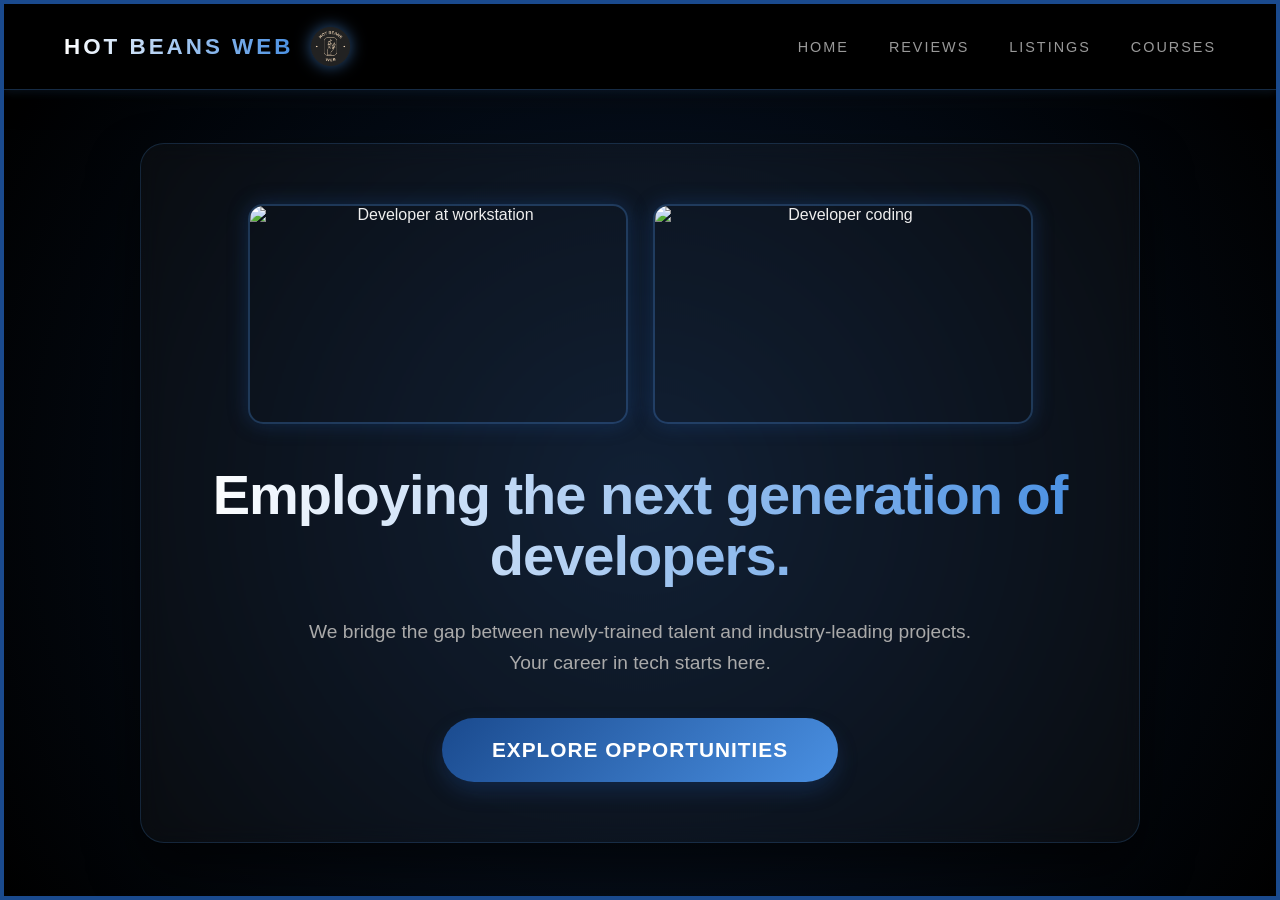
==== hotbeanweb/index.html @ d097a7c8 "Add files via upload" ====
<!DOCTYPE html>
<html lang="en">
<head>
    <meta charset="UTF-8">
    <meta name="viewport" content="width=device-width, initial-scale=1.0">
    <title>Hot Beans Web - Home</title>
    <link rel="stylesheet" href="style.css">
    <style>
        /* High-Budget Hero Overrides */
        .content {
            background: radial-gradient(circle at center, #0a192f 0%, #000 100%);
            justify-content: center; /* Centers the hero vertically */
        }

        .hero-card {
            background: rgba(255, 255, 255, 0.03);
            backdrop-filter: blur(12px);
            border: 1px solid rgba(74, 144, 226, 0.2);
            border-radius: 24px;
            padding: 60px;
            max-width: 1000px;
            width: 90%;
            text-align: center;
            box-shadow: 0 25px 50px rgba(0, 0, 0, 0.6);
        }

        .hero-images { 
            display: flex; 
            gap: 25px; 
            justify-content: center; 
            margin-bottom: 40px; 
            flex-wrap: wrap; 
        }

        .hero-img { 
            width: 380px; 
            height: 220px; 
            object-fit: cover; 
            border-radius: 15px; 
            border: 2px solid rgba(74, 144, 226, 0.3);
            box-shadow: 0 0 20px rgba(26, 74, 142, 0.4);
            transition: transform 0.4s ease, border-color 0.4s ease;
        }

        .hero-img:hover {
            transform: scale(1.03);
            border-color: #4a90e2;
            box-shadow: 0 0 30px rgba(74, 144, 226, 0.6);
        }

        .main-title {
            font-size: 3.5em;
            font-weight: 800;
            letter-spacing: -1px;
            background: linear-gradient(to right, #ffffff, #4a90e2);
            -webkit-background-clip: text;
            -webkit-text-fill-color: transparent;
            margin-bottom: 30px;
            line-height: 1.1;
        }

        /* Large Action Button */
        .btn-hero {
            padding: 20px 50px;
            font-size: 1.3em;
            background: linear-gradient(135deg, #1a4a8e 0%, #4a90e2 100%);
            border: none;
            box-shadow: 0 10px 20px rgba(26, 74, 142, 0.3);
            border-radius: 50px; /* Rounded pill shape */
            text-transform: uppercase;
            letter-spacing: 1px;
        }

        .btn-hero:hover {
            box-shadow: 0 0 30px rgba(74, 144, 226, 0.5);
            transform: translateY(-3px) scale(1.05);
        }

        @media (max-width: 768px) {
            .main-title { font-size: 2.2em; }
            .hero-img { width: 100%; height: auto; }
        }
    </style>
</head>
<body>

    <div class="container">
        <header>
            <div class="logo-area">
                <div class="logo-text">Hot Beans Web</div>
                <img src="Black Coffee Beans Circle Sticker (1).png" alt="Logo" class="logo-img">
            </div>
            <nav class="nav-bar">
                <a href="index.html">Home</a>
                <a href="reviews.html">Reviews</a>
                <a href="listings.html">Listings</a>
                <a href="courses.html">Courses</a>
            </nav>
        </header>

        <div class="content">
            <div class="hero-card">
                <div class="hero-images">
                    <img src="index1.png" alt="Developer at workstation" class="hero-img">
                    <img src="index2.png" alt="Developer coding" class="hero-img">
                </div>
                
                <h1 class="main-title">Employing the next generation of developers.</h1>
                <p style="font-size: 1.2em; color: #aaa; margin-bottom: 40px; max-width: 700px; margin-left: auto; margin-right: auto;">
                    We bridge the gap between newly-trained talent and industry-leading projects. 
                    Your career in tech starts here.
                </p>
                
                <a href="listings.html" class="btn btn-hero">Explore Opportunities</a>
            </div>
        </div>
    </div>

</body>
</html>
---- hotbeanweb/style.css ----
/* Global Reset and Full Screen Setup */
* {
    box-sizing: border-box;
}

body, html { 
    margin: 0; 
    padding: 0; 
    width: 100%; 
    height: 100%; 
    font-family: 'Segoe UI', Tahoma, Geneva, Verdana, sans-serif; 
    /* Black background with a subtle blue grid pattern */
    background-color: #000;
    background-image: 
        linear-gradient(to right, rgba(26, 74, 142, 0.1) 1px, transparent 1px),
        linear-gradient(to bottom, rgba(26, 74, 142, 0.1) 1px, transparent 1px);
    background-size: 40px 40px;
    color: #eee;
}

/* The Main Container Frame */
.container { 
    width: 100vw; 
    height: 100vh; 
    display: flex;
    flex-direction: column;
    /* Neon Blue Border */
    border: 4px solid #1a4a8e; 
    box-shadow: 0 0 15px rgba(26, 74, 142, 0.5);
    overflow: hidden; 
    background: rgba(0, 0, 0, 0.8); /* Slight transparency to see the grid */
}

/* Header & Navigation */
/* Futuristic Navigation Bar */
header { 
    padding: 20px 60px; 
    display: flex; 
    justify-content: space-between; 
    align-items: center; 
    /* Glassmorphism Effect */
    background: rgba(0, 0, 0, 0.4);
    backdrop-filter: blur(20px);
    -webkit-backdrop-filter: blur(20px);
    /* Neon Blue Bottom Border with Glow */
    border-bottom: 1px solid rgba(74, 144, 226, 0.3);
    box-shadow: 0 4px 30px rgba(0, 0, 0, 0.5), 0 1px 10px rgba(74, 144, 226, 0.2);
    z-index: 1000;
    flex-shrink: 0;
}

.logo-area {
    display: flex;
    align-items: center;
    gap: 15px;
}

.logo-text { 
    font-weight: 900; 
    text-transform: uppercase;
    letter-spacing: 3px;
    background: linear-gradient(to right, #fff, #4a90e2);
    -webkit-background-clip: text;
    -webkit-text-fill-color: transparent;
    font-size: 1.4em; 
}

.logo-img { 
    height: 45px; 
    width: auto; 
    filter: drop-shadow(0 0 8px rgba(74, 144, 226, 0.6));
}

/* Futuristic Nav Links */
.nav-bar { 
    display: flex; 
    gap: 40px; 
}

.nav-bar a {
    text-decoration: none;
    color: rgba(255, 255, 255, 0.6);
    font-weight: 500;
    font-size: 0.9em;
    text-transform: uppercase;
    letter-spacing: 2px;
    position: relative;
    transition: all 0.3s ease;
}

/* Hover "Scanning Line" Animation */
.nav-bar a::after {
    content: '';
    position: absolute;
    bottom: -8px;
    left: 0;
    width: 0;
    height: 2px;
    background: #4a90e2;
    box-shadow: 0 0 10px #4a90e2;
    transition: width 0.3s ease;
}

.nav-bar a:hover {
    color: #fff;
    text-shadow: 0 0 10px rgba(255, 255, 255, 0.5);
}

.nav-bar a:hover::after {
    width: 100%;
}

/* Main Content Area */
.content {
    flex-grow: 1;
    padding: 40px;
    overflow-y: auto;
    display: flex;
    flex-direction: column;
    align-items: center;
}

/* Reusable Card Style for Jobs/Reviews */
.card, .review-card, .job-row, .job-detail-card, .form-card {
    background: #111;
    border: 1px solid #1a4a8e;
    border-radius: 10px;
    padding: 25px;
    margin-bottom: 20px;
    width: 100%;
    max-width: 900px;
    box-shadow: 0 5px 15px rgba(0,0,0,0.5);
}

/* Typography */
h1, h2, h3 { color: #4a90e2; }
p { color: #ccc; line-height: 1.6; }

/* Button Styling */
.btn, .apply-btn, .btn-down, .btn-apply { 
    display: inline-block;
    background: #1a4a8e; 
    color: white; 
    text-decoration: none; 
    padding: 12px 30px; 
    border-radius: 5px; 
    font-weight: bold;
    border: none;
    cursor: pointer;
    transition: all 0.3s;
    text-align: center;
}

.btn:hover, .apply-btn:hover {
    background: #4a90e2;
    box-shadow: 0 0 15px rgba(74, 144, 226, 0.6);
    transform: translateY(-2px);
}

/* Form Inputs */
input {
    background: #222;
    border: 1px solid #1a4a8e;
    color: white;
    padding: 10px;
    border-radius: 4px;
}
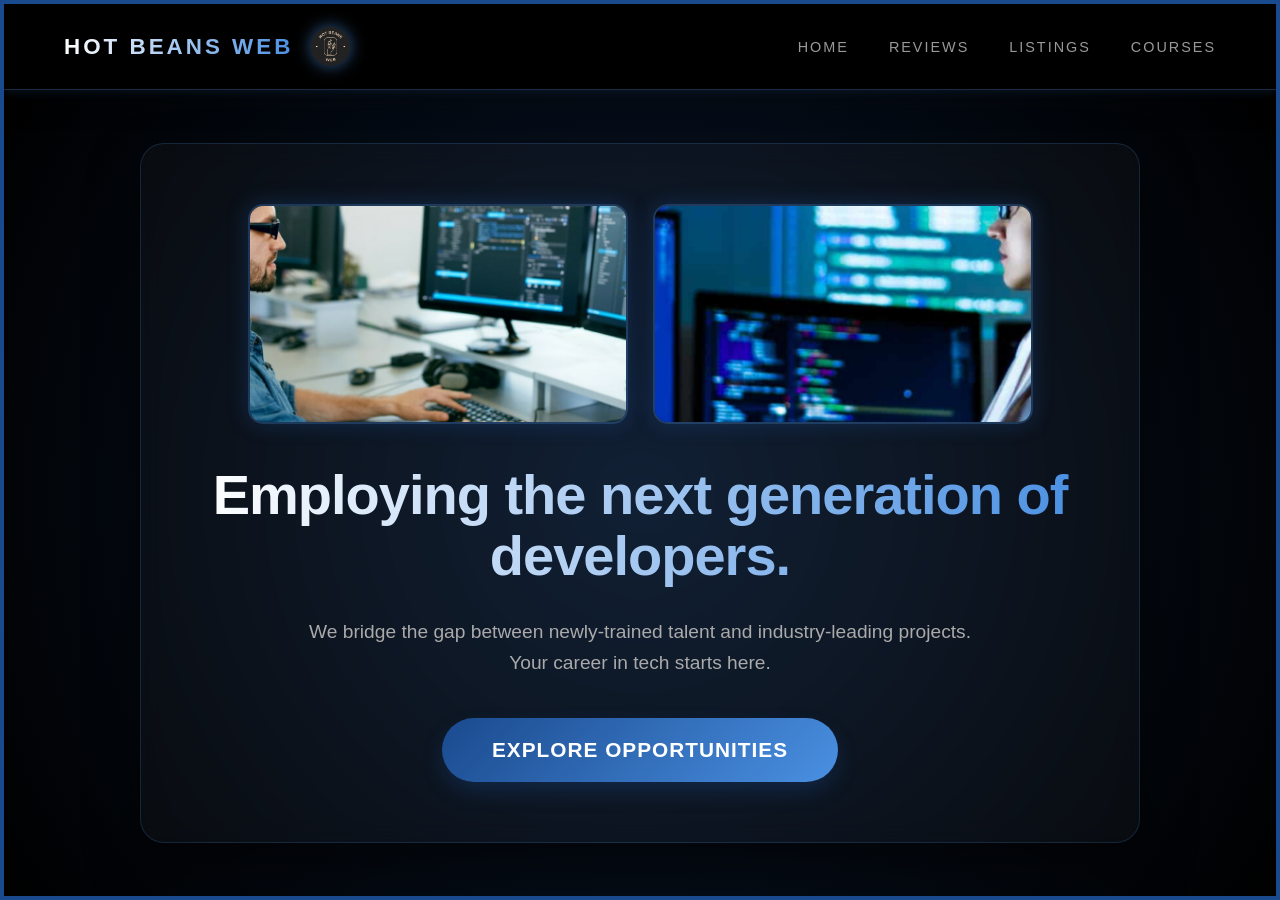
==== commit 54f8ddd9: "Update index.html" ====
--- a/hotbeanweb/index.html
+++ b/hotbeanweb/index.html
@@ -101,8 +101,8 @@
         <div class="content">
             <div class="hero-card">
                 <div class="hero-images">
-                    <img src="index1.png" alt="Developer at workstation" class="hero-img">
-                    <img src="index2.png" alt="Developer coding" class="hero-img">
+                    <img src="index1.PNG" alt="Developer at workstation" class="hero-img">
+                    <img src="index2.PNG" alt="Developer coding" class="hero-img">
                 </div>
                 
                 <h1 class="main-title">Employing the next generation of developers.</h1>
@@ -117,4 +117,4 @@
     </div>
 
 </body>
-</html>+</html>
